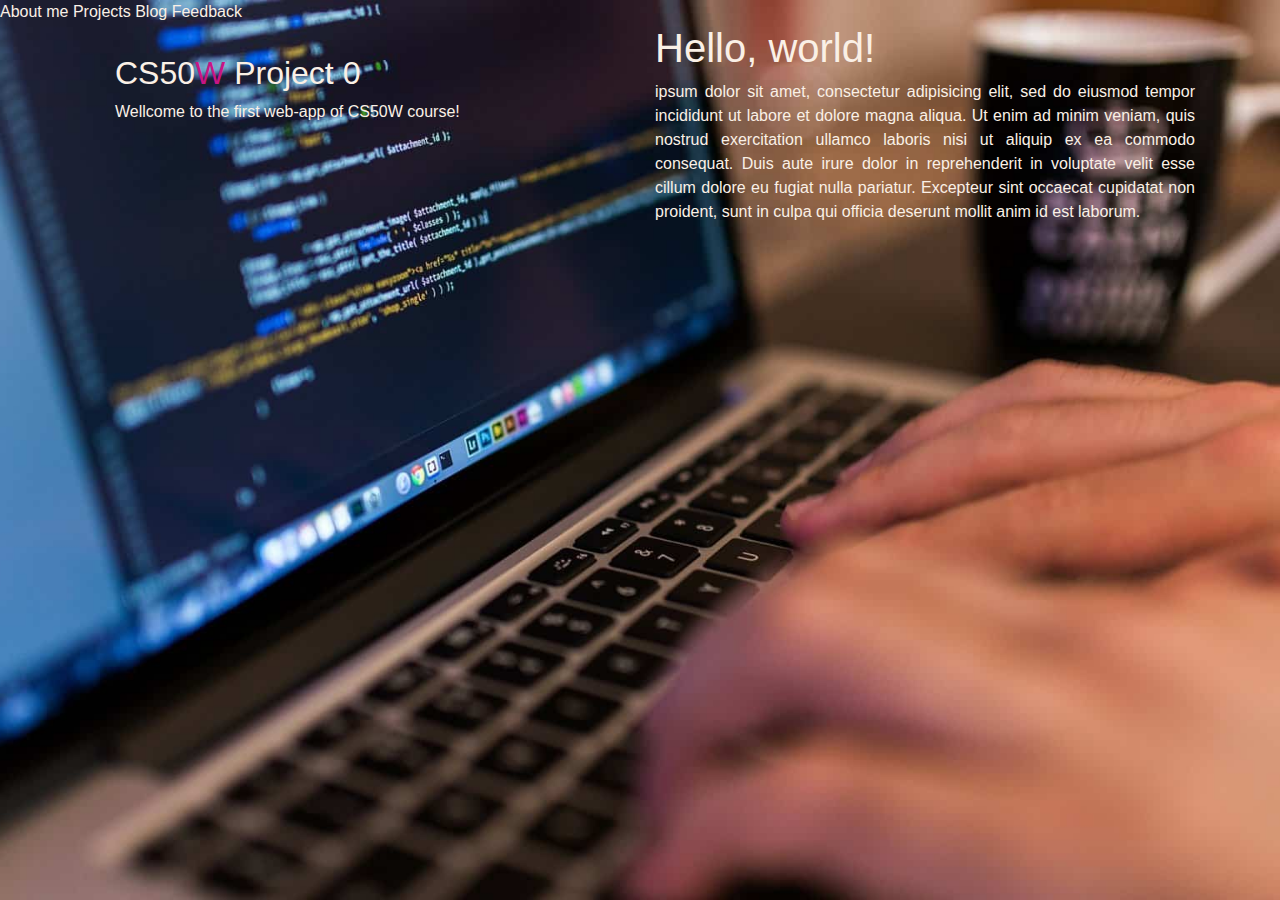
==== index.html @ 9881b8be "decided save to git" ====
<!DOCTYPE html>

<html lang="en">

<head>
	<title>About me</title>
	<meta charset="utf-8">
	<meta name="viewport" content="width=device-width, initial-scale=1">
	<link rel="stylesheet" href="https://maxcdn.bootstrapcdn.com/bootstrap/4.4.1/css/bootstrap.min.css">
	<link rel="stylesheet" href="style.css">
</head>

<nav>
	<a href="index.html">About me</a>
	<a href="projects.html">Projects</a>
	<a href="blog.html">Blog</a>
	<a href="feedback.html">Feedback</a>
</nav>

<body class="body">
	<div class="container">
		<div class="row">
			<div class="col-lg-6 col-sm-12">
				<div id="welcome">
					<h2>CS50<span id="W">W</span> Project 0</h2>
					<p>Wellcome to the first web-app of CS50W course!</p>
				</div>
			</div>
			<div class="col-lg-6 col-sm-12" style="text-align: right;">
				<h1>Hello, world!</h1>
				<p >ipsum dolor sit amet, consectetur adipisicing elit, sed do eiusmod
					tempor incididunt ut labore et dolore magna aliqua. Ut enim ad minim veniam,
					quis nostrud exercitation ullamco laboris nisi ut aliquip ex ea commodo
					consequat. Duis aute irure dolor in reprehenderit in voluptate velit esse
					cillum dolore eu fugiat nulla pariatur. Excepteur sint occaecat cupidatat non
					proident, sunt in culpa qui officia deserunt mollit anim id est laborum.</p>
			</div>
		</div>
	</div>
</body>

</html>
---- style.css ----
h1, h2, h3, p, a {
    color: linen;
    text-align: justify;
}

nav {
    display: block;
  }

.body {
    background-image: url(static/pictures/programmer.jpg);
    background-size: cover;
    background-position: center;
    background-attachment: fixed;
}

#W {
    color: mediumvioletred;
}

#welcome {
    padding: 30px;
    text-align: center;
    vertical-align: bottom;
}
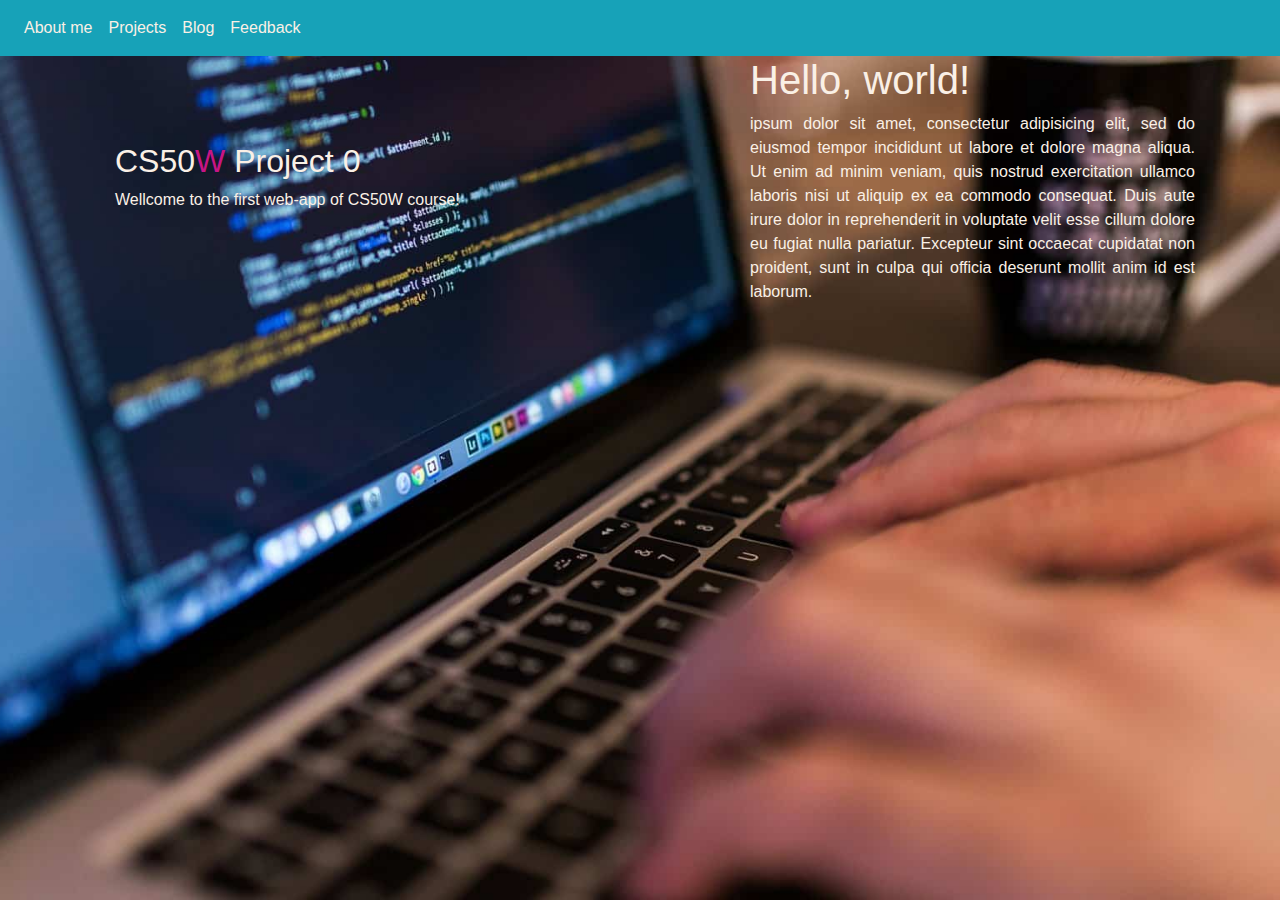
==== commit 5f48bc52: "28.02.2020" ====
--- a/index.html
+++ b/index.html
@@ -10,23 +10,37 @@
 	<link rel="stylesheet" href="style.css">
 </head>
 
-<nav>
-	<a href="index.html">About me</a>
-	<a href="projects.html">Projects</a>
-	<a href="blog.html">Blog</a>
-	<a href="feedback.html">Feedback</a>
-</nav>
+<!-- A vertical navbar -->
+<nav class="navbar navbar-expand-sm bg-info">
+	<!-- Links -->
+	<ul class="navbar-nav">
+	  <li class="nav-item">
+		<a class="nav-link" href="index.html">About me</a>
+	  </li>
+	  <li class="nav-item">
+		<a class="nav-link" href="projects.html">Projects</a>
+	  </li>
+	  <li class="nav-item">
+		<a class="nav-link" href="blog.html">Blog</a>
+	  </li>
+	  <li class="nav-item">
+		<a class="nav-link" href="feedback.html">Feedback</a>
+	  </li>
+	</ul>
+  </nav>
 
 <body class="body">
 	<div class="container">
 		<div class="row">
 			<div class="col-lg-6 col-sm-12">
 				<div id="welcome">
+					<dir><br></dir>
 					<h2>CS50<span id="W">W</span> Project 0</h2>
 					<p>Wellcome to the first web-app of CS50W course!</p>
 				</div>
 			</div>
-			<div class="col-lg-6 col-sm-12" style="text-align: right;">
+			<dir class="col-lg-1"></dir>
+			<div class="col-lg-5 col-sm-12" style="text-align: right;">
 				<h1>Hello, world!</h1>
 				<p >ipsum dolor sit amet, consectetur adipisicing elit, sed do eiusmod
 					tempor incididunt ut labore et dolore magna aliqua. Ut enim ad minim veniam,
--- a/style.css
+++ b/style.css
@@ -17,9 +17,12 @@
 #W {
     color: mediumvioletred;
 }
+#W:hover {
+    color: blueviolet;
+}
 
 #welcome {
     padding: 30px;
-    text-align: center;
+    text-align: left;
     vertical-align: bottom;
 }
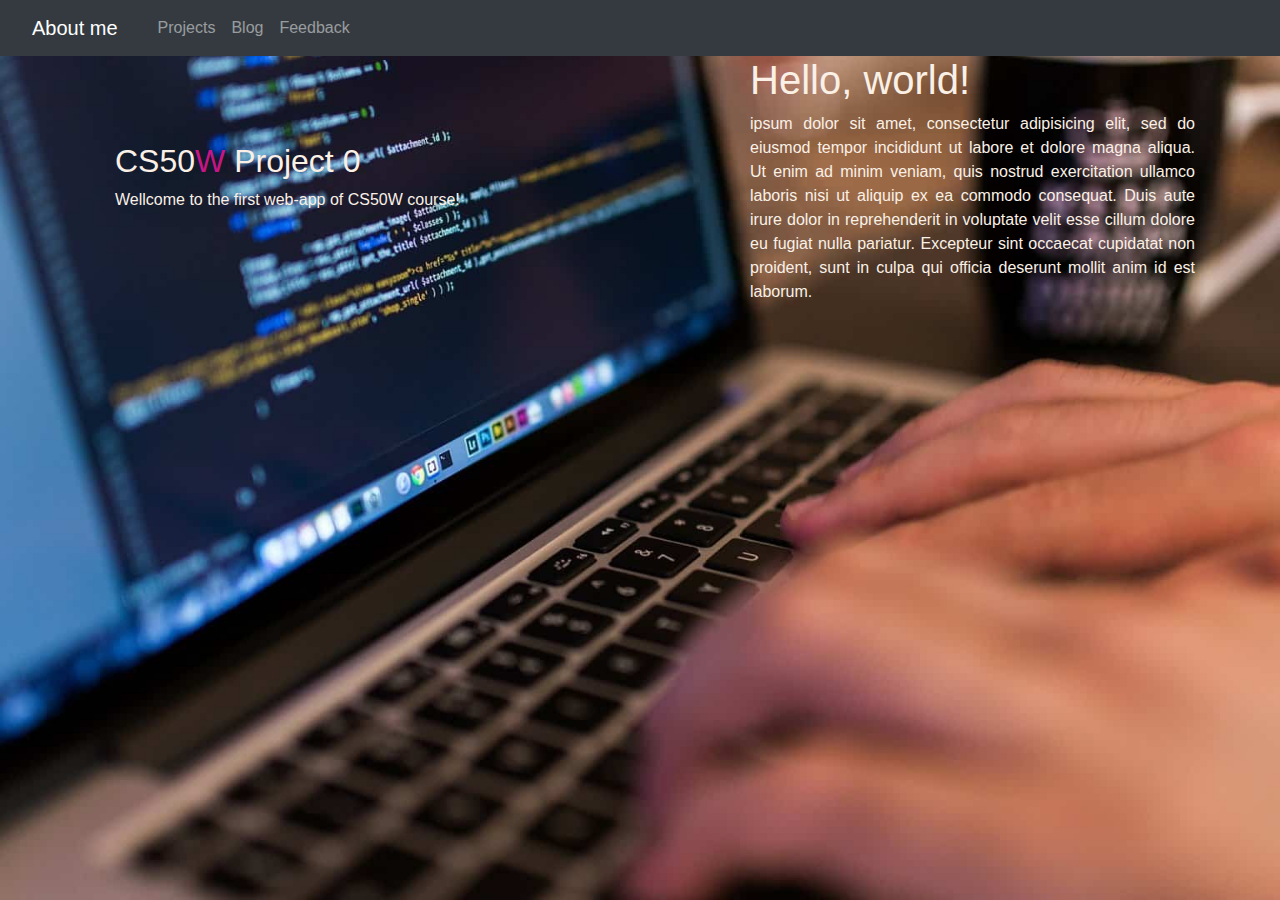
==== commit ca8335f6: "know about add *" ====
--- a/index.html
+++ b/index.html
@@ -8,26 +8,27 @@
 	<meta name="viewport" content="width=device-width, initial-scale=1">
 	<link rel="stylesheet" href="https://maxcdn.bootstrapcdn.com/bootstrap/4.4.1/css/bootstrap.min.css">
 	<link rel="stylesheet" href="style.css">
+
 </head>
 
-<!-- A vertical navbar -->
-<nav class="navbar navbar-expand-sm bg-info">
+<!-- A navbar -->
+<nav class="navbar navbar-expand-md bg-dark navbar-dark">
 	<!-- Links -->
+	<a class="nav-link navbar-brand" href="index.html">About me</a>
 	<ul class="navbar-nav">
-	  <li class="nav-item">
-		<a class="nav-link" href="index.html">About me</a>
-	  </li>
-	  <li class="nav-item">
-		<a class="nav-link" href="projects.html">Projects</a>
-	  </li>
-	  <li class="nav-item">
-		<a class="nav-link" href="blog.html">Blog</a>
-	  </li>
-	  <li class="nav-item">
-		<a class="nav-link" href="feedback.html">Feedback</a>
-	  </li>
+		<li class="nav-item">
+			<a class="nav-link" href="projects.html">Projects</a>
+		</li>
+		<li class="nav-item">
+			<a class="nav-link" href="blog.html">Blog</a>
+		</li>
+		<li class="nav-item">
+			<a class="nav-link" href="feedback.html">Feedback</a>
+		</li>
 	</ul>
-  </nav>
+</nav>
+
+
 
 <body class="body">
 	<div class="container">
@@ -42,7 +43,7 @@
 			<dir class="col-lg-1"></dir>
 			<div class="col-lg-5 col-sm-12" style="text-align: right;">
 				<h1>Hello, world!</h1>
-				<p >ipsum dolor sit amet, consectetur adipisicing elit, sed do eiusmod
+				<p>ipsum dolor sit amet, consectetur adipisicing elit, sed do eiusmod
 					tempor incididunt ut labore et dolore magna aliqua. Ut enim ad minim veniam,
 					quis nostrud exercitation ullamco laboris nisi ut aliquip ex ea commodo
 					consequat. Duis aute irure dolor in reprehenderit in voluptate velit esse
--- a/style.css
+++ b/style.css
@@ -1,4 +1,4 @@
-h1, h2, h3, p, a {
+h1, h2, h3, p, a, table {
     color: linen;
     text-align: justify;
 }
@@ -26,3 +26,15 @@
     text-align: left;
     vertical-align: bottom;
 }
+
+table {
+    border: 2px solid linen;
+    border-collapse: collapse;
+    width: 85%;
+    text-align: center;
+}
+
+th, td {
+    border: 1px solid linen;
+    padding: 5px;
+}
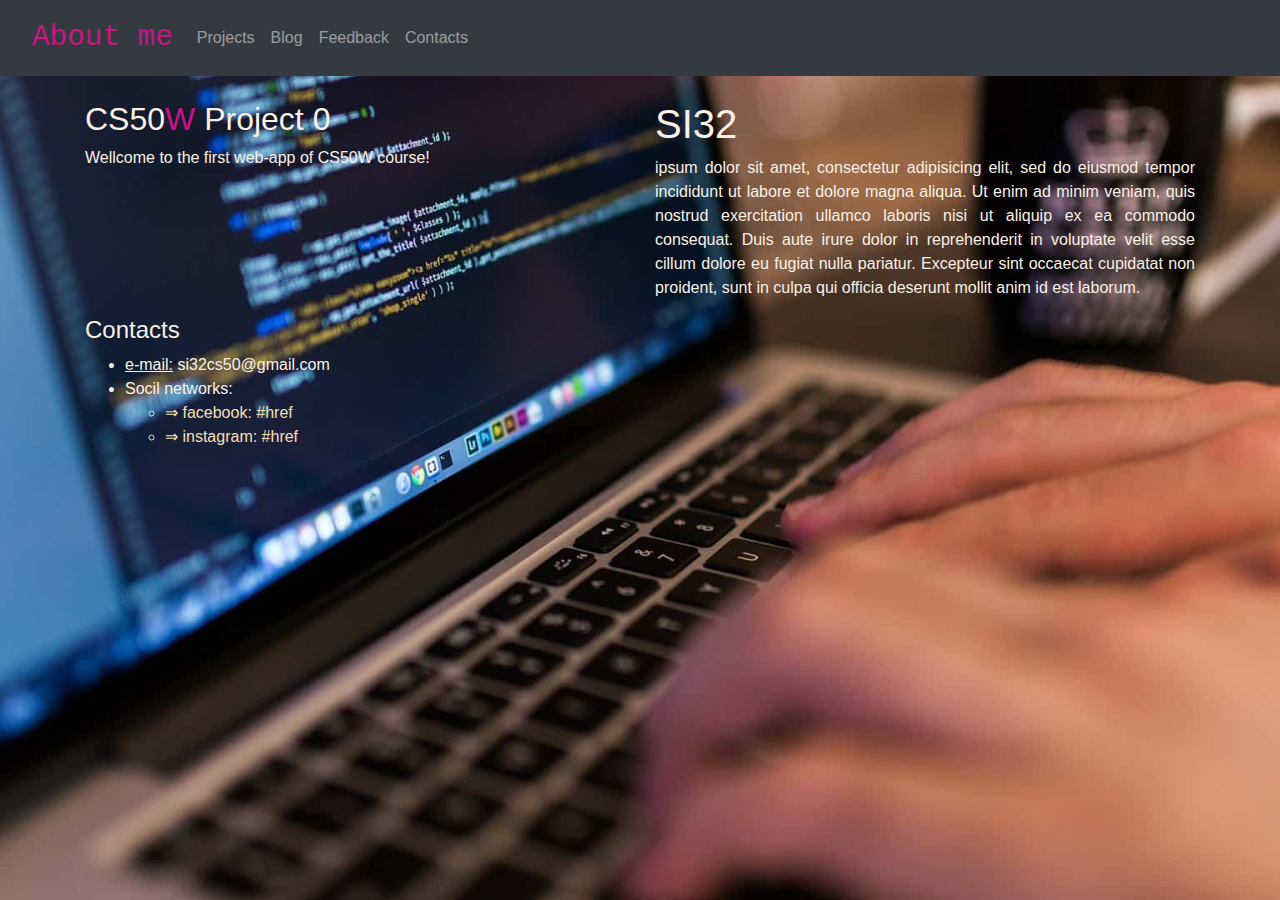
==== commit 4113938b: "finish" ====
--- a/index.html
+++ b/index.html
@@ -8,13 +8,14 @@
 	<meta name="viewport" content="width=device-width, initial-scale=1">
 	<link rel="stylesheet" href="https://maxcdn.bootstrapcdn.com/bootstrap/4.4.1/css/bootstrap.min.css">
 	<link rel="stylesheet" href="style.css">
+	<link rel="stylesheet" href="s_style.css">
 
 </head>
 
 <!-- A navbar -->
 <nav class="navbar navbar-expand-md bg-dark navbar-dark">
 	<!-- Links -->
-	<a class="nav-link navbar-brand" href="index.html">About me</a>
+	<a class="nav-link navbar-brand, page1" href="index.html">About me</a>
 	<ul class="navbar-nav">
 		<li class="nav-item">
 			<a class="nav-link" href="projects.html">Projects</a>
@@ -25,25 +26,27 @@
 		<li class="nav-item">
 			<a class="nav-link" href="feedback.html">Feedback</a>
 		</li>
+		<li class="nav-item">
+			<a class="nav-link" href="#contacts">Contacts</a>
+		</li>
 	</ul>
 </nav>
 
 
 
 <body class="body">
+	<br>
 	<div class="container">
 		<div class="row">
 			<div class="col-lg-6 col-sm-12">
 				<div id="welcome">
-					<dir><br></dir>
 					<h2>CS50<span id="W">W</span> Project 0</h2>
 					<p>Wellcome to the first web-app of CS50W course!</p>
 				</div>
 			</div>
-			<dir class="col-lg-1"></dir>
-			<div class="col-lg-5 col-sm-12" style="text-align: right;">
-				<h1>Hello, world!</h1>
-				<p>ipsum dolor sit amet, consectetur adipisicing elit, sed do eiusmod
+			<div class="col-lg-6 col-sm-12" style="text-align: right;">
+				<h1>SI32</h1>
+				<p class="screen-only">ipsum dolor sit amet, consectetur adipisicing elit, sed do eiusmod
 					tempor incididunt ut labore et dolore magna aliqua. Ut enim ad minim veniam,
 					quis nostrud exercitation ullamco laboris nisi ut aliquip ex ea commodo
 					consequat. Duis aute irure dolor in reprehenderit in voluptate velit esse
@@ -51,7 +54,23 @@
 					proident, sunt in culpa qui officia deserunt mollit anim id est laborum.</p>
 			</div>
 		</div>
+		<div class="row">
+			<div class="col">
+				<h4 id="contacts">Contacts</h4>
+				<ul>
+					<li><span style="text-decoration: underline;"> e-mail:</span> si32cs50@gmail.com</li>
+					<li>Socil networks:</li>
+					<ul>
+						<li>facebook: #href</li>
+						<li>instagram: #href</li>
+					</ul>
+				</ul>
+			</div>
+		</div>
+
 	</div>
+
 </body>
 
+
 </html>
--- a/style.css
+++ b/style.css
@@ -1,6 +1,13 @@
-h1, h2, h3, p, a, table {
+h1, h2, h3, h4, ul, li, p, a, table {
     color: linen;
     text-align: justify;
+}
+
+ul>ul>li {
+    color: wheat;
+}
+ul>ul>li::before {
+    content: "\21d2  ";
 }
 
 nav {
@@ -12,19 +19,22 @@
     background-size: cover;
     background-position: center;
     background-attachment: fixed;
+    /* min-height: calc(100vh - 10px); */
+}
+
+#welcom {
+    vertical-align: top;
 }
 
 #W {
     color: mediumvioletred;
 }
+.gitlink {
+    color: mediumvioletred;
+    font-weight: bold;
+}
 #W:hover {
     color: blueviolet;
-}
-
-#welcome {
-    padding: 30px;
-    text-align: left;
-    vertical-align: bottom;
 }
 
 table {
@@ -38,3 +48,50 @@
     border: 1px solid linen;
     padding: 5px;
 }
+
+.card {
+    box-shadow: 0 0 20px #ccc;
+    padding: 1px;
+    margin: 10px;
+    height: 450px;
+}
+
+@media (min-width: 768px) {
+    .card img {
+        width: 100%;
+        height: 13em;
+    }
+}
+
+@media (max-width: 767px) {
+    .card img {
+        width: 100%;
+        height: 17em;
+        }
+}
+
+textarea[name=message] {
+    height: 120px;
+    width: 300px;
+    margin: 5px;
+}
+
+input[type=email] {
+    width: 300px;
+    margin: 5px;;
+}
+
+
+
+@media print {
+    .screen-only {
+        display: none;
+    }
+}
+
+#footer {
+    position: fixed; /* Фиксированное положение */
+    left: 0; bottom: 0; /* Левый нижний угол */
+    padding: 10px; /* Поля вокруг текста */
+    width: 100%; /* Ширина слоя */
+}
--- a/s_style.css
+++ b/s_style.css
@@ -0,0 +1,22 @@
+th {
+  background-color: #343a40;
+}
+
+form button {
+  background-color: gray;
+}
+
+.page1, .pages {
+  font-family: 'Courier New', Courier, monospace;
+  font-weight: 100;
+  font-size: 22pt;
+}
+
+.page1 {
+  color: mediumvioletred;
+}
+
+.pages {
+  color: blueviolet;
+}
+/*# sourceMappingURL=s_style.css.map */